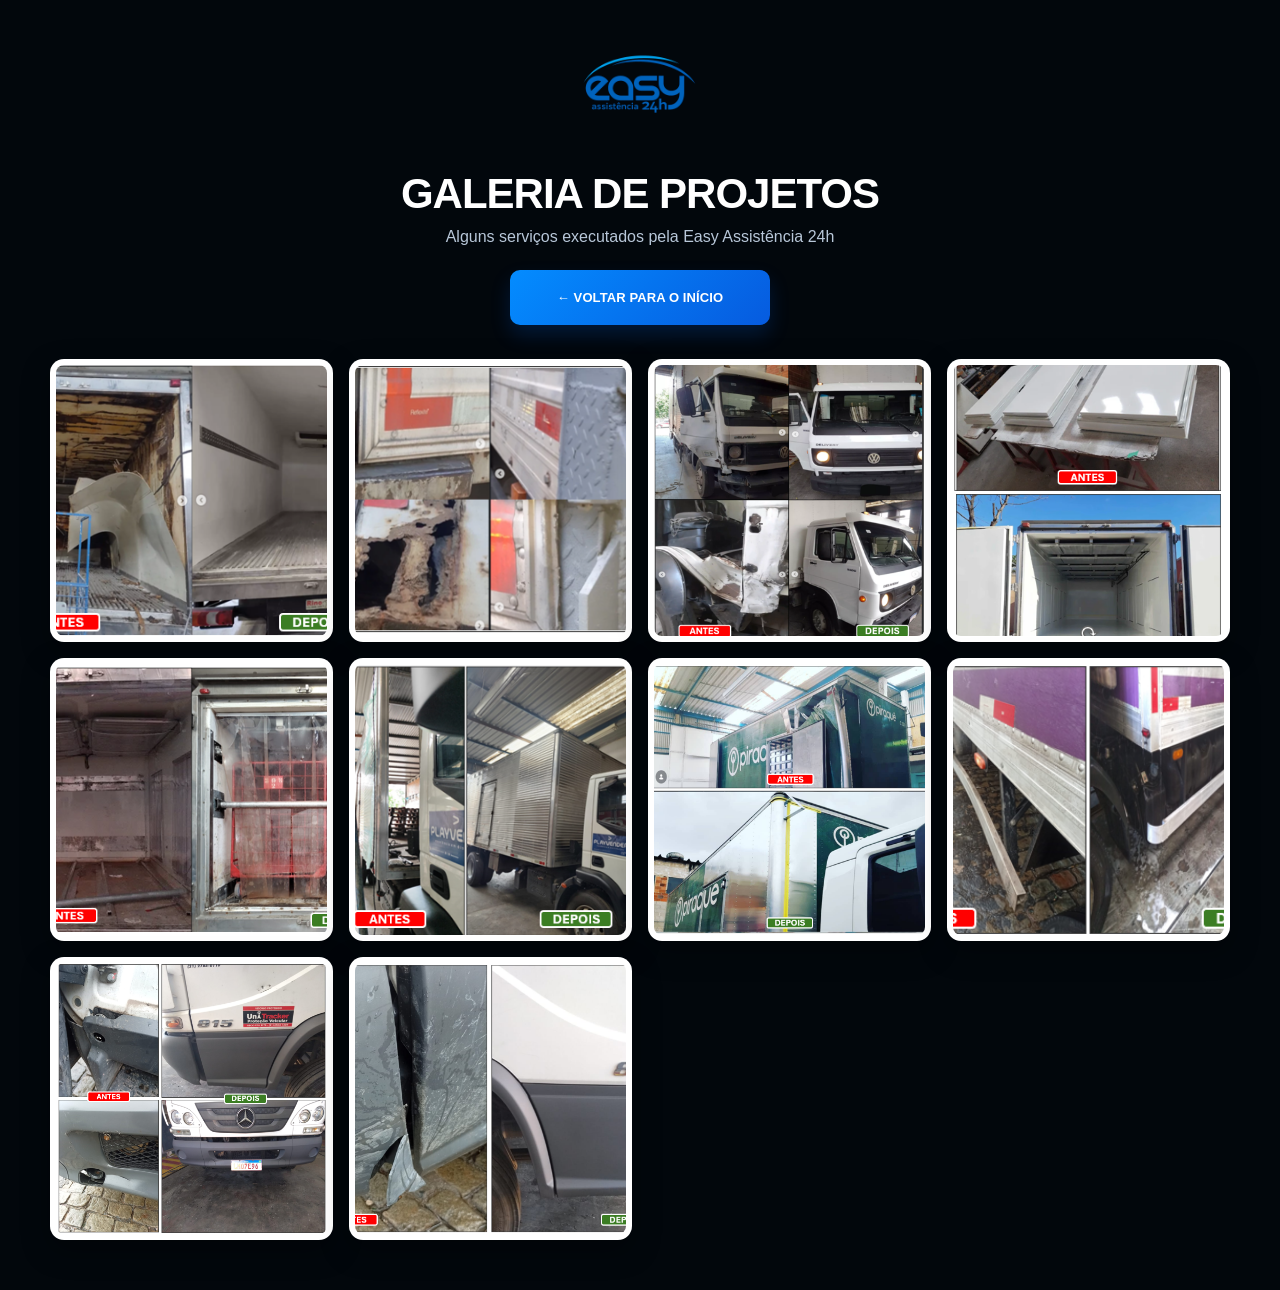
==== galeria.html @ e1342a16 "forca atualização 03" ====
<!DOCTYPE html>
<html lang="pt-BR">
<head>
<meta charset="UTF-8">
<meta name="viewport" content="width=device-width, initial-scale=1.0">
<title>Galeria de Projetos | Easy Assistência 24h</title>
<link rel="stylesheet" href="assets/css/style.css">
</head>

<body>

<main class="galeria-page">

  <header class="galeria-header">
    <img src="assets/img/logo-easy.png" alt="Easy Assistência 24h" class="galeria-logo">

    <h1>GALERIA DE PROJETOS</h1>
    <p>Alguns serviços executados pela Easy Assistência 24h</p>

    <a href="index.html" class="btn btn-blue galeria-voltar">
      ← Voltar para o início
    </a>
  </header>

  <section class="galeria-grid">
    <img src="assets/img/projetos/p1.jpg" alt="Projeto Easy" onclick="abrirProjeto(this.src)">
    <img src="assets/img/projetos/p2.jpg" alt="Projeto Easy" onclick="abrirProjeto(this.src)">
    <img src="assets/img/projetos/p3.jpg" alt="Projeto Easy" onclick="abrirProjeto(this.src)">
    <img src="assets/img/projetos/p4.jpg" alt="Projeto Easy" onclick="abrirProjeto(this.src)">
    <img src="assets/img/projetos/p5.jpg" alt="Projeto Easy" onclick="abrirProjeto(this.src)">
    <img src="assets/img/projetos/p6.jpg" alt="Projeto Easy" onclick="abrirProjeto(this.src)">
    <img src="assets/img/projetos/p7.jpg" alt="Projeto Easy" onclick="abrirProjeto(this.src)">
    <img src="assets/img/projetos/p8.jpg" alt="Projeto Easy" onclick="abrirProjeto(this.src)">

    <img src="assets/img/projetos/p9.jpg" alt="Projeto Easy" onclick="abrirProjeto(this.src)">
    <img src="assets/img/projetos/p10.jpg" alt="Projeto Easy" onclick="abrirProjeto(this.src)">
  </section>

</main>

<div class="modal-projeto" id="modalProjeto">
  <span class="fechar" onclick="fecharProjeto()">✕</span>
  <img id="imgProjeto" alt="Projeto ampliado">
</div>

<script>
function abrirProjeto(src){
  const modal = document.getElementById("modalProjeto");
  const imagem = document.getElementById("imgProjeto");

  imagem.src = src;
  modal.classList.add("ativo");
}

function fecharProjeto(){
  const modal = document.getElementById("modalProjeto");
  const imagem = document.getElementById("imgProjeto");

  modal.classList.remove("ativo");
  imagem.src = "";
}

document.getElementById("modalProjeto").addEventListener("click", function(e){
  if(e.target.id === "modalProjeto"){
    fecharProjeto();
  }
});

document.addEventListener("keydown", function(e){
  if(e.key === "Escape"){
    fecharProjeto();
  }
});
</script>

</body>
</html>
---- assets/css/style.css ----
:root{
  --black:#02070c;
  --navy:#061b2f;
  --navy2:#082944;
  --blue:#047dff;
  --cyan:#02a9ff;
  --text:#071d36;
  --muted:#42566b;
  --white:#fff;
  --soft:#f7f9fc;
  --radius:18px;
}

*{
  box-sizing:border-box;
}

html{
  scroll-behavior:smooth;
}

body{
  margin:0;
  background:var(--black);
  font-family:Arial,Helvetica,sans-serif;
  color:var(--text);
}

img{
  max-width:100%;
  display:block;
}

a{
  text-decoration:none;
}

.board{
  width:min(1440px,100%);
  margin:0 auto;
  padding:7px;
  display:grid;
  grid-template-columns:1fr 1fr 1.18fr;
  gap:7px;
  background:#02070c;
  align-items:start;
}

.col{
  display:flex;
  flex-direction:column;
  gap:7px;
  min-width:0;
}

.panel{
  border-radius:var(--radius);
  overflow:hidden;
}

.panel-white{
  background:#fff;
}

.panel-dark{
  background:linear-gradient(145deg,#061a2d,#082a47);
  color:#fff;
}

.title{
  margin:0 0 22px;
}

.title.center{
  text-align:center;
}

.title h2{
  margin:0;
  color:#071d36;
  font-weight:900;
  font-size:30px;
  line-height:1.05;
  letter-spacing:-.4px;
}

.title p{
  margin:8px 0 0;
  color:#273d55;
  font-size:14px;
  line-height:1.45;
}

.title.light h2,
.title.light p{
  color:#fff;
}

.btn{
  height:55px;
  border-radius:10px;
  display:flex;
  align-items:center;
  justify-content:center;
  gap:9px;
  text-transform:uppercase;
  font-weight:900;
  font-size:13px;
  letter-spacing:.1px;
}

.btn img{
  width:19px;
  height:19px;
}

.btn-blue{
  background:linear-gradient(135deg,#048cff,#065bdf);
  color:#fff;
  box-shadow:0 10px 20px rgba(0,105,255,.18);
}

.btn-outline{
  border:1px solid rgba(255,255,255,.72);
  color:#fff;
  background:rgba(255,255,255,.04);
}

.btn.full{
  width:100%;
  margin-top:18px;
}

/* HERO */

.hero{
  position:relative;
  min-height:875px;
  padding:28px;
  display:flex;
  align-items:flex-end;
  overflow:hidden;
}

.hero-video{
  position:absolute;
  top:0;
  left:0;
  width:100%;
  height:100%;
  object-fit:cover;
  z-index:0;
}

.hero-overlay{
  position:absolute;
  inset:0;
  background:
  linear-gradient(
    180deg,
    rgba(2,10,20,.50) 0%,
    rgba(2,10,20,.72) 40%,
    rgba(2,10,20,.99) 100%
  );
  z-index:1;
}

.hero-logo{
  position:absolute;
  top:28px;
  left:26px;
  width:170px;
  max-height:85px;
  object-fit:contain;
  z-index:3;
}

.hero-content{
  position:relative;
  z-index:2;
  width:100%;
  padding-bottom:18px;
}

.hero h1{
  margin:0 0 22px;
  color:#fff;
  font-size:39px;
  line-height:1.06;
  font-weight:900;
  letter-spacing:-1.1px;
  max-width:370px;
}

.hero h1 span{
  display:block;
  color:#058aff;
}

.hero p{
  color:#fff;
  margin:0 0 32px;
  font-size:17px;
  line-height:1.45;
  max-width:360px;
}

.mini-list{
  display:grid;
  grid-template-columns:repeat(3,1fr);
  gap:8px;
}

.hero-mini{
  border-top:1px solid rgba(255,255,255,.18);
  border-bottom:1px solid rgba(255,255,255,.18);
  padding:16px 0;
  margin-bottom:26px;
}

.hero-mini div{
  display:flex;
  align-items:center;
  gap:7px;
  color:#fff;
  text-transform:uppercase;
  font-size:10px;
  line-height:1.1;
}

.ico,
.line-ico,
.service-ico{
  display:inline-block;
  position:relative;
  flex:0 0 auto;
}

.ico{
  width:24px;
  height:24px;
  border:2px solid currentColor;
  border-radius:50%;
  opacity:.9;
}

.ico.person:before{
  content:"";
  position:absolute;
  width:7px;
  height:7px;
  border:2px solid currentColor;
  border-radius:50%;
  left:6px;
  top:4px;
}

.ico.person:after{
  content:"";
  position:absolute;
  width:12px;
  height:7px;
  border:2px solid currentColor;
  border-top:0;
  border-radius:0 0 10px 10px;
  left:4px;
  bottom:4px;
}

.ico.pin{
  border-radius:50% 50% 50% 0;
  transform:rotate(-45deg);
}

.ico.pin:before{
  content:"";
  position:absolute;
  width:8px;
  height:8px;
  border:2px solid currentColor;
  border-radius:50%;
  left:5px;
  top:5px;
}

.ico.shield{
  border-radius:6px 6px 12px 12px;
}

.ico.shield:before{
  content:"✓";
  position:absolute;
  font-weight:900;
  left:5px;
  top:0;
}

.hero .btn-blue{
  margin-bottom:18px;
}

/* SERVIÇOS */

.services{
  padding:38px 22px;
}

.service-list{
  display:grid;
  gap:16px;
}

.service-card{
  min-height:212px;
  border-radius:12px;
  padding:22px;
  position:relative;
  overflow:hidden;
  display:flex;
  align-items:flex-end;
  color:#fff;
  background-size:cover;
  background-position:center;
}

.service-card:before{
  content:"";
  position:absolute;
  inset:0;
  background:linear-gradient(90deg,rgba(3,13,25,.97),rgba(3,13,25,.56) 64%,rgba(3,13,25,.12));
}

.service-refrigeracao{
  background-image:url('../img/servicos/refrigeracao.jpg');
}

.service-estrutura{
  background-image:url('../img/servicos/estrutura.jpg');
}

.service-frota{
  background-image:url('../img/servicos/frota.jpg');
}

.service-suporte{
  background-image:url('../img/servicos/suporte.jpg');
}

.service-card > div{
  position:relative;
  z-index:2;
}

.service-card h3{
  font-size:22px;
  line-height:1.05;
  margin:0 0 8px;
  font-weight:900;
}

.service-card p{
  font-size:13px;
  line-height:1.45;
  margin:0 0 9px;
  max-width:285px;
}

.service-card a{
  color:#02a9ff;
  font-weight:900;
  font-size:12px;
}

/* PROJETOS */

.projects{
  padding:54px 24px 28px;
}

.project-grid{
  display:grid;
  grid-template-columns:1fr 1fr;
  gap:9px;
}

.project-grid img{
  width:100%;
  height:190px;
  object-fit:cover;
  border-radius:8px;
}

/* EASY CONTROL */

.control{
  padding:34px 24px 28px;
}

.control .title p:last-child{
  max-width:380px;
  margin-left:auto;
  margin-right:auto;
}

.dash-wrap{
  background:#fff;
  border-radius:9px;
  padding:4px;
  margin:18px 0 20px;
}

.dash-wrap img{
  width:100%;
  border-radius:7px;
}

.control-icons{
  display:grid;
  grid-template-columns:repeat(4,1fr);
  gap:8px;
  text-align:center;
  color:#fff;
}

.control-icons div{
  font-size:11px;
  line-height:1.2;
}

.line-ico{
  width:32px;
  height:32px;
  border:1px solid rgba(0,160,255,.55);
  border-radius:8px;
  margin:0 auto 7px;
}

.line-ico:after{
  position:absolute;
  inset:0;
  display:grid;
  place-items:center;
  color:#0ea5ff;
  font-weight:900;
}

.dash:after{
  content:"▧";
}

.list:after{
  content:"☷";
}

.fleet:after{
  content:"▰";
}

.chart:after{
  content:"↗";
}

/* DIFERENCIAIS */

.differentials{
  padding:34px 22px;
}

.diff-grid{
  display:grid;
  grid-template-columns:1fr 1fr;
  gap:9px;
}

.diff-grid div{
  border:1px solid #ebf0f6;
  border-radius:9px;
  min-height:105px;
  padding:18px 12px;
  text-align:center;
  background:#fff;
}

.diff-grid strong{
  font-size:12px;
  text-transform:uppercase;
  color:#071d36;
}

.diff-grid p{
  margin:8px 0 0;
  color:#42566b;
  font-size:11px;
  line-height:1.35;
}

/* CLIENTES */

.clients{
  padding:48px 25px 34px;
}

.clients .title h2{
  font-size:31px;
}

.client-grid{
  display:grid;
  grid-template-columns:1fr 1fr;
  gap:10px;
}

.client-grid div{
  height:118px;
  border:1px solid #edf1f5;
  border-radius:9px;
  background:#fff;
  display:flex;
  align-items:center;
  justify-content:center;
  box-shadow:0 2px 12px rgba(5,22,40,.035);
}

.client-grid img{
  width:82%;
  height:78%;
  object-fit:contain;
}




/* MISSÃO E VISÃO */

.mv-card{
  border-radius:var(--radius);
  overflow:hidden;
  height:210px;
  min-height:210px;
  background:#fff;
  display:grid;
  grid-template-columns:42% 58%;
  position:relative;
}


.mission-vision{
  position:relative;
  z-index:2;
  color:#fff;
  height:210px;
  min-height:210px;
  padding: 30px;
  background:linear-gradient(145deg,#06192b,#092f4d);
  display:flex;
  flex-direction:column;
  justify-content:center;
  border-radius: 7px;
  overflow:hidden;
}

.mission-vision h2{
  margin:0 0 18px;
  font-size:26px;
  line-height:1;
  font-weight:900;
  letter-spacing:-.4px;
  color:#fff;
  text-align:center;
}



.mission-vision p{
  font-size:12px;
  line-height:1.45;
  margin:0;
  color:#fff;
  font-weight:600;
  text-align:center;
}

.mv-art{
  position:relative;
  background:radial-gradient(circle at 70% 35%,#fff 0%,#fff 45%,#f2f5f8 100%);
  display:flex;
  align-items:center;
  justify-content:center;
  overflow:hidden;
}

.mv-art:before{
  content:"";
  position:absolute;
  inset:0;
  background:linear-gradient(90deg,rgba(255,255,255,0),rgba(255,255,255,.55));
}

.target-art img{
  width:90%;
  max-width:none;
  object-fit:contain;
  transform:translateX(-8%) scale(.92);
}

.eagle-art img{
  width:78%;
  max-width:none;
  object-fit:contain;
  align-self:end;
  transform:translateX(-6%) translateY(10px);
}

/* PILARES */

.pillars{
  position:relative;
  padding:28px 22px 26px;
  min-height:292px;
}

.pillar-bg{
  position:absolute;
  left:-22px;
  bottom:-35px;
  width:120px;
  height:300px;
  object-fit:contain;
  opacity:.94;
}

.pillars-title{
  margin-bottom:16px;
}

.pillars-title h2{
  font-size:30px;
}

.pillar-grid{
  position:relative;
  z-index:2;
  display:grid;
  grid-template-columns:repeat(3,1fr);
  gap:22px 12px;
  text-align:center;
}

.pillar-grid b{
  display:block;
  font-size:11px;
  line-height:1.25;
  color:#071d36;
}

.pillar-grid p{
  font-size:10px;
  line-height:1.35;
  color:#273d55;
  margin:7px 0 0;
}

/* CONTATO */

.contact{
  padding:27px 30px 28px;
}

.contact .title{
  margin-bottom:20px;
}

.contact-list{
  display:grid;
  gap:14px;
}

.contact-list a{
  display:flex;
  align-items:center;
  justify-content:center;
  gap:13px;
  color:#071d36;
}

.contact-list img{
  width:32px;
  height:32px;
}

.contact-list strong{
  font-size:15px;
  line-height:1.2;

}

/* RESPONSIVO */

@media(max-width:760px){
  .board{
    grid-template-columns:1fr;
    max-width:430px;
    padding:5px;
  }

  .panel{
    border-radius:8px;
  }

  .hero{
    min-height:720px;
  }

  .hero-logo{
    width:150px;
  }

  .project-grid img{
    height:156px;
  }

  .pillar-bg{
    width:90px;
  }
}

@media(max-width:460px){
  .board{
    padding:4px;
  }

  .hero{
    min-height:690px;
    padding:24px;
  }

  .hero-logo{
    width:140px;
    top:24px;
    left:22px;
  }

  .hero h1{
    font-size:31px;
  }

  .hero p{
    font-size:14px;
  }

  .hero-mini div{
    font-size:8px;
  }

  .btn{
    height:48px;
    font-size:11px;
  }

  .title h2{
    font-size:26px;
  }

  .service-card{
    min-height:175px;
  }

  .project-grid img{
    height:132px;
  }

  .clients{
    padding:38px 16px 28px;
  }

  .client-grid div{
    height:94px;
  }

nt-size:9px;
  }

  .contact-list strong{
    font-size:13px;
  }
}



.project-grid img{
  cursor:pointer;
  transition:.35s;
}

.project-grid img:hover{
  transform:scale(1.03);
}


.modal-projeto{
  position:fixed;
  inset:0;

  background:rgba(0,0,0,.92);

  display:none;

  align-items:center;
  justify-content:center;

  z-index:99999;

  padding:30px;
}


.modal-projeto.ativo{
  display:flex;
}


.modal-projeto img{

  max-width:92vw;

  max-height:88vh;

  border-radius:14px;

  object-fit:contain;

  box-shadow:
  0 20px 80px rgba(0,0,0,.5);

}


.fechar{

  position:absolute;

  top:25px;

  right:30px;

  color:white;

  font-size:42px;

  cursor:pointer;

  font-weight:900;

}




/* GALERIA DE PROJETOS */

.galeria-page{
  min-height:100vh;
  background:#02070c;
  padding:35px 18px 50px;
}

.galeria-header{
  max-width:1180px;
  margin:0 auto 34px;
  text-align:center;
  color:#fff;
}

.galeria-logo{
  width:170px;
  margin:0 auto 22px;
}

.galeria-header h1{
  margin:0;
  font-size:42px;
  font-weight:900;
  letter-spacing:-1px;
  color:#fff;
}

.galeria-header p{
  margin:10px 0 24px;
  color:#b8c7d9;
  font-size:16px;
}

.galeria-voltar{
  max-width:260px;
  margin:0 auto;
}

.galeria-grid{
  max-width:1180px;
  margin:0 auto;
  display:grid;
  grid-template-columns:repeat(4, 1fr);
  gap:16px;
}

.galeria-grid img{
  width:100%;
  aspect-ratio:1 / 1;
  object-fit:cover;
  border-radius:14px;
  background:#fff;
  padding:6px;
  cursor:pointer;
  box-shadow:0 10px 28px rgba(0,0,0,.35);
  transition:.3s;
}

.galeria-grid img:hover{
  transform:translateY(-5px) scale(1.02);
  box-shadow:0 18px 40px rgba(0,140,255,.28);
}

/* MODAL DA GALERIA */

.modal-projeto{
  position:fixed;
  inset:0;
  background:rgba(0,0,0,.92);
  display:none;
  align-items:center;
  justify-content:center;
  z-index:99999;
  padding:28px;
}

.modal-projeto.ativo{
  display:flex;
}

.modal-projeto img{
  max-width:92vw;
  max-height:88vh;
  object-fit:contain;
  border-radius:16px;
  background:#fff;
  padding:6px;
  box-shadow:0 20px 80px rgba(0,0,0,.65);
}

.fechar{
  position:absolute;
  top:22px;
  right:30px;
  color:#fff;
  font-size:42px;
  font-weight:900;
  cursor:pointer;
  z-index:100000;
}

/* RESPONSIVO GALERIA */

@media(max-width:980px){
  .galeria-grid{
    grid-template-columns:repeat(3, 1fr);
  }

  .galeria-header h1{
    font-size:34px;
  }
}

@media(max-width:650px){
  .galeria-grid{
    grid-template-columns:repeat(2, 1fr);
    gap:11px;
  }

  .galeria-page{
    padding:25px 10px 38px;
  }

  .galeria-header h1{
    font-size:28px;
  }

  .galeria-header p{
    font-size:14px;
  }

  .galeria-logo{
    width:135px;
  }

  .galeria-grid img{
    border-radius:10px;
    padding:4px;
  }

  .fechar{
    font-size:34px;
    top:16px;
    right:20px;
  }
}
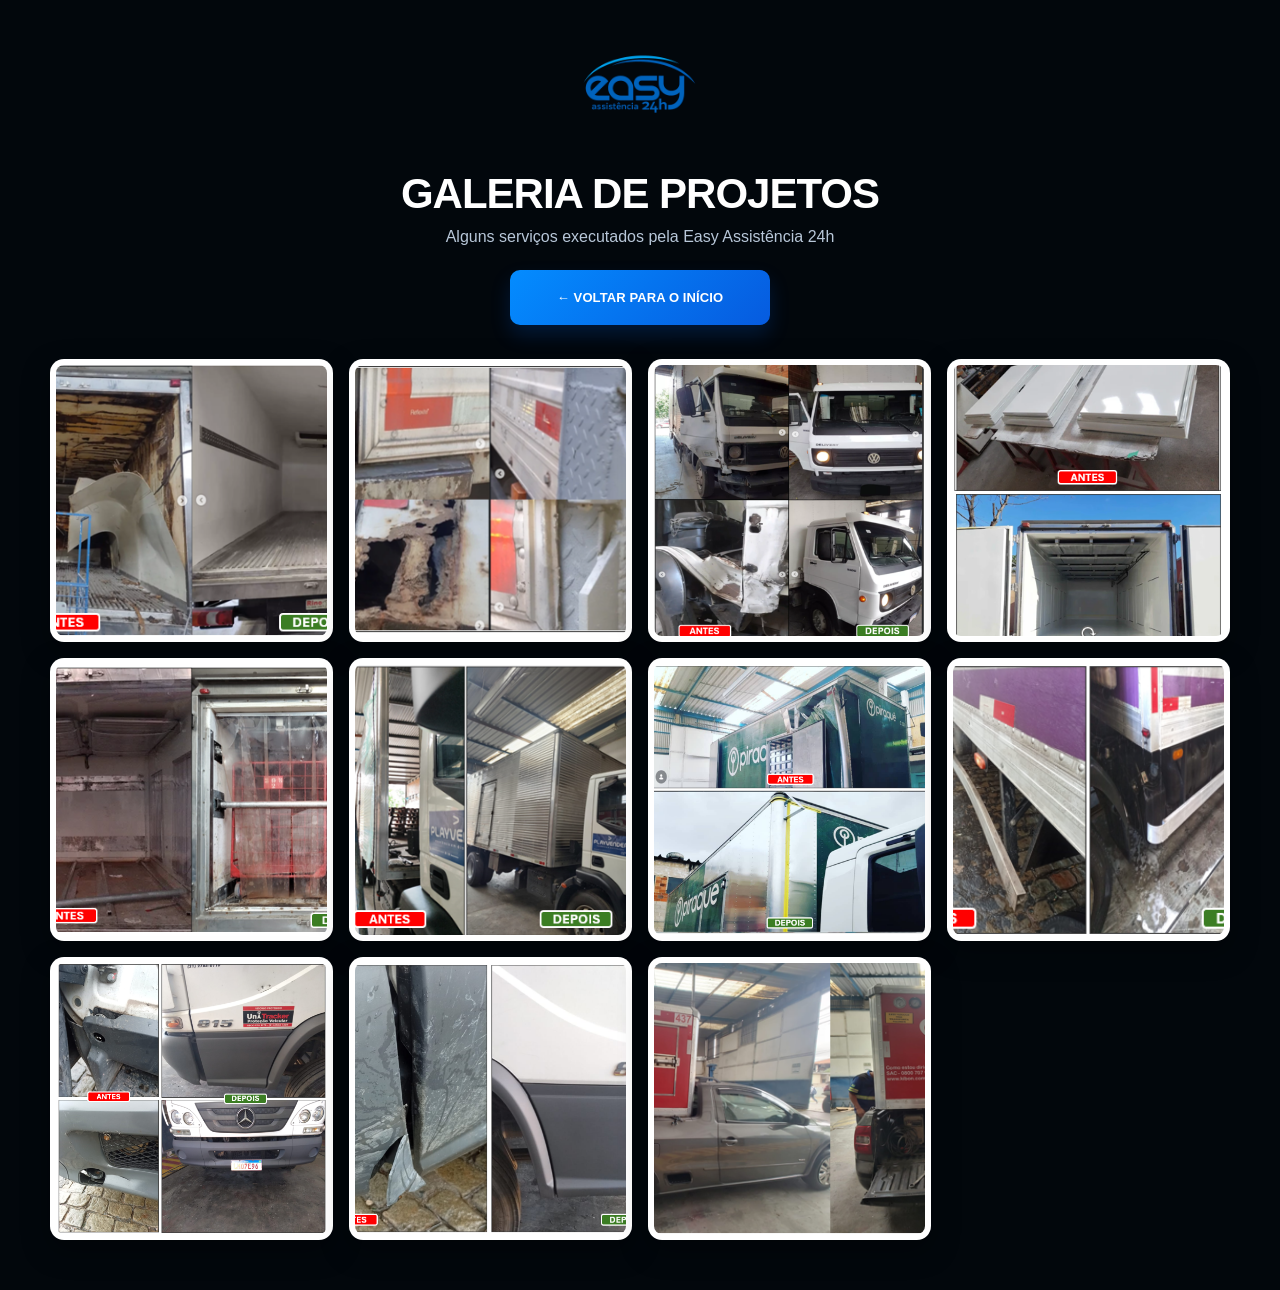
==== commit 0b2ab7f4: "atualizacao portfolio easy" ====
--- a/galeria.html
+++ b/galeria.html
@@ -34,6 +34,7 @@
 
     <img src="assets/img/projetos/p9.jpg" alt="Projeto Easy" onclick="abrirProjeto(this.src)">
     <img src="assets/img/projetos/p10.jpg" alt="Projeto Easy" onclick="abrirProjeto(this.src)">
+    <img src="assets/img/projetos/p11.jpg" alt="Projeto Easy" onclick="abrirProjeto(this.src)">
   </section>
 
 </main>
--- a/assets/css/style.css
+++ b/assets/css/style.css
@@ -777,7 +777,8 @@
     height:94px;
   }
 
-nt-size:9px;
+  .pillar-grid p{
+    font-size:9px;
   }
 
   .contact-list strong{
@@ -1002,4 +1003,953 @@
     top:16px;
     right:20px;
   }
-}+}
+
+/* FOOTER */
+
+.footer-easy{
+    margin-top:60px;
+    background:#fff;
+    border-top:4px solid #047dff;
+    padding:30px 15px;
+    text-align:center;
+}
+
+.footer-easy img{
+    width:170px;
+    margin:0 auto 18px;
+    display:block;
+}
+
+.footer-easy p{
+    margin:0 0 18px;
+    color:#071d36;
+    font-size:14px;
+    font-weight:600;
+}
+
+.footer-links{
+    display:flex;
+    justify-content:center;
+    align-items:center;
+    gap:25px;
+    flex-wrap:wrap;
+}
+
+.footer-links a{
+    color:#047dff;
+    font-weight:700;
+    font-size:14px;
+    transition:.3s;
+}
+
+.footer-links a:hover{
+    color:#071d36;
+}
+
+@media(max-width:768px){
+
+    .footer-easy{
+        padding:25px 10px;
+    }
+
+    .footer-easy img{
+        width:140px;
+    }
+
+    .footer-links{
+        gap:15px;
+    }
+
+}
+
+
+.footer {
+    width: 100%;
+    background: #ffffff;
+    border-top: 2px solid #0d7cf2;
+    padding: 26px 30px;
+}
+
+.footer-content {
+    max-width: 600px;
+    margin: 0 auto;
+    display: flex;
+    align-items: center;
+    justify-content: space-between;
+    gap: 24px;
+}
+
+.footer-content p {
+    margin: 0;
+    color: #4b5563;
+    font-size: 13px;
+    font-weight: 400;
+}
+
+.footer-whatsapp {
+    display: inline-flex;
+    align-items: center;
+    gap: 7px;
+
+    color: #374151;
+    background: transparent;
+    padding: 6px 0;
+
+    font-size: 13px;
+    font-weight: 400;
+    text-decoration: none;
+
+    transition: color .2s ease;
+}
+
+.footer-whatsapp svg {
+    width: 19px;
+    height: 19px;
+    fill: #25d366;
+}
+
+.footer-whatsapp:hover {
+    color: #25d366;
+}
+
+@media (max-width: 600px) {
+    .footer {
+        padding: 22px 16px;
+    }
+
+    .footer-content {
+        flex-direction: column;
+        justify-content: center;
+        text-align: center;
+        gap: 12px;
+    }
+
+    .footer-whatsapp {
+        justify-content: center;
+    }
+}
+
+
+
+
+
+
+.service-card{
+  position:relative;
+}
+
+.service-icon{
+  position:absolute;
+  top:15px;
+  right:15px;
+  z-index:3;
+  width:42px;
+  height:42px;
+  border:2px solid rgba(255,255,255,.9);
+  border-radius:12px;
+  display:flex;
+  align-items:center;
+  justify-content:center;
+  color:#fff;
+  font-size:24px;
+  font-weight:900;
+  background:rgba(255,255,255,.08);
+  backdrop-filter:blur(4px);
+  box-shadow:0 8px 20px rgba(0,0,0,.25);
+}
+
+/* =========================================================
+   LAYOUT RESPONSIVO WEB + TABLET + MOBILE
+   ========================================================= */
+
+/* Desktop: aproveita melhor monitores e notebooks grandes */
+@media (min-width: 1200px){
+  body{
+    background:#02070c;
+  }
+
+  .board{
+    width:min(1760px, calc(100% - 28px));
+    padding:14px;
+    gap:14px;
+    grid-template-columns:minmax(0,1fr) minmax(0,1.08fr) minmax(0,1fr);
+  }
+
+  .col{
+    gap:14px;
+  }
+
+  .panel{
+    border-radius:20px;
+  }
+
+  .hero{
+    min-height:820px;
+    padding:34px;
+  }
+
+  .hero-logo{
+    width:190px;
+    top:32px;
+    left:32px;
+  }
+
+  .hero h1{
+    max-width:430px;
+    font-size:46px;
+  }
+
+  .hero p{
+    max-width:430px;
+    font-size:18px;
+  }
+
+  .services,
+  .differentials,
+  .projects,
+  .control,
+  .pillars,
+  .contact{
+    padding-left:30px;
+    padding-right:30px;
+  }
+
+  .service-list{
+    grid-template-columns:repeat(2,minmax(0,1fr));
+  }
+
+  .service-card{
+    min-height:250px;
+  }
+
+  .project-grid{
+    grid-template-columns:repeat(2,minmax(0,1fr));
+    gap:12px;
+  }
+
+  .project-grid img{
+    height:230px;
+  }
+
+  .diff-grid{
+    grid-template-columns:repeat(2,minmax(0,1fr));
+    gap:12px;
+  }
+
+  .diff-grid div{
+    min-height:125px;
+  }
+
+  .pillar-grid{
+    gap:28px 16px;
+  }
+
+  .footer-easy{
+    margin-top:14px;
+  }
+}
+
+/* Notebook e tablet horizontal: duas colunas, sem conteúdo esmagado */
+@media (min-width: 761px) and (max-width: 1199px){
+  .board{
+    width:min(1120px, calc(100% - 20px));
+    grid-template-columns:repeat(2,minmax(0,1fr));
+    gap:10px;
+    padding:10px;
+  }
+
+  .col{
+    gap:10px;
+  }
+
+  .col-right{
+    grid-column:1 / -1;
+    display:grid;
+    grid-template-columns:repeat(2,minmax(0,1fr));
+    align-items:start;
+    gap:10px;
+  }
+
+  .col-right .pillars,
+  .col-right .contact{
+    grid-column:1 / -1;
+  }
+
+  .hero{
+    min-height:720px;
+  }
+
+  .hero h1{
+    font-size:36px;
+  }
+
+  .service-card{
+    min-height:190px;
+  }
+
+  .project-grid img{
+    height:175px;
+  }
+}
+
+/* Celular: mantém a experiência mobile existente */
+@media (max-width: 760px){
+  body{
+    background:#02070c;
+  }
+
+  .board{
+    width:100%;
+    max-width:430px;
+    margin:0 auto;
+  }
+
+  .col-right{
+    display:flex;
+  }
+
+  .service-list{
+    grid-template-columns:1fr;
+  }
+
+  .footer-easy{
+    margin-top:5px;
+  }
+}
+
+/* Telas muito grandes */
+@media (min-width: 1700px){
+  .title h2{
+    font-size:34px;
+  }
+
+  .hero{
+    min-height:860px;
+  }
+
+  .hero h1{
+    font-size:50px;
+  }
+
+  .project-grid img{
+    height:250px;
+  }
+}
+
+
+/* =========================================================
+   DESKTOP REAL - SITE HORIZONTAL / MOBILE PRESERVADO
+   ========================================================= */
+@media (min-width: 1000px){
+  body{
+    background:#02070c;
+  }
+
+  .board{
+    width:min(1520px, calc(100% - 40px));
+    margin:0 auto;
+    padding:20px 0;
+    display:grid;
+    grid-template-columns:repeat(12,minmax(0,1fr));
+    gap:18px;
+    background:transparent;
+  }
+
+  /* faz os artigos participarem diretamente do grid principal */
+  .board > .col{
+    display:contents;
+  }
+
+  .panel,
+  .mission-vision{
+    border-radius:18px;
+  }
+
+  /* ORDEM E LARGURA DAS SEÇÕES NO DESKTOP */
+  .hero{
+    order:1;
+    grid-column:1 / -1;
+    min-height:650px;
+    padding:58px 64px;
+    align-items:center;
+  }
+
+  .services{
+    order:2;
+    grid-column:1 / -1;
+  }
+
+  .differentials{
+    order:3;
+    grid-column:1 / -1;
+  }
+
+  .projects{
+    order:4;
+    grid-column:1 / -1;
+  }
+
+  .mission-vision:nth-of-type(1){
+    order:5;
+    grid-column:1 / 7;
+  }
+
+  .mission-vision:nth-of-type(2){
+    order:6;
+    grid-column:7 / -1;
+  }
+
+  .pillars{
+    order:7;
+    grid-column:1 / -1;
+  }
+
+  .control{
+    order:8;
+    grid-column:1 / -1;
+  }
+
+  .contact{
+    order:9;
+    grid-column:1 / -1;
+  }
+
+  /* HERO WEB */
+  .hero-video{
+    object-position:center 48%;
+  }
+
+  .hero-overlay{
+    background:linear-gradient(90deg,rgba(2,10,20,.96) 0%,rgba(2,10,20,.82) 38%,rgba(2,10,20,.35) 72%,rgba(2,10,20,.18) 100%);
+  }
+
+  .hero-logo{
+    width:190px;
+    top:42px;
+    left:62px;
+  }
+
+  .hero-content{
+    max-width:650px;
+    padding:80px 0 0;
+  }
+
+  .hero h1{
+    max-width:650px;
+    font-size:58px;
+    line-height:.98;
+    margin-bottom:24px;
+  }
+
+  .hero h1 span{
+    display:inline;
+  }
+
+  .hero p{
+    max-width:590px;
+    font-size:19px;
+  }
+
+  .hero-mini{
+    max-width:620px;
+  }
+
+  .hero .btn-blue{
+    width:320px;
+    margin-bottom:0;
+  }
+
+  /* TÍTULOS DESKTOP */
+  .title h2,
+  .pillars-title h2{
+    font-size:36px;
+  }
+
+  .title p{
+    font-size:15px;
+  }
+
+  /* SERVIÇOS EM 4 COLUNAS */
+  .services{
+    padding:58px 44px 46px;
+  }
+
+  .service-list{
+    grid-template-columns:repeat(4,minmax(0,1fr));
+    gap:16px;
+  }
+
+  .service-card{
+    min-height:300px;
+    padding:26px;
+  }
+
+  .service-card h3{
+    font-size:21px;
+  }
+
+  .service-card p{
+    font-size:14px;
+  }
+
+  /* DIFERENCIAIS - 6 CARDS NUMA LINHA/GRID LARGO */
+  .differentials{
+    padding:54px 44px;
+  }
+
+  .diff-grid{
+    grid-template-columns:repeat(3,minmax(0,1fr));
+    gap:16px;
+  }
+
+  .diff-grid div{
+    min-height:150px;
+    padding:28px 20px;
+    display:flex;
+    flex-direction:column;
+    align-items:center;
+    justify-content:center;
+  }
+
+  .diff-grid strong{
+    font-size:14px;
+  }
+
+  .diff-grid p{
+    font-size:13px;
+    max-width:300px;
+  }
+
+  /* PROJETOS - GALERIA HORIZONTAL */
+  .projects{
+    padding:56px 44px 44px;
+  }
+
+  .project-grid{
+    grid-template-columns:repeat(4,minmax(0,1fr));
+    gap:12px;
+  }
+
+  .project-grid img{
+    height:240px;
+  }
+
+  .projects .btn.full{
+    width:300px;
+    margin:26px auto 0;
+  }
+
+  /* MISSÃO / VISÃO */
+  .mission-vision{
+    min-height:270px;
+    height:auto;
+    padding:48px 54px;
+  }
+
+  .mission-vision h2{
+    font-size:32px;
+  }
+
+  .mission-vision p{
+    max-width:570px;
+    margin:0 auto;
+    font-size:14px;
+    line-height:1.6;
+  }
+
+  /* PILARES */
+  .pillars{
+    padding:54px 50px 58px;
+  }
+
+  .pillar-grid{
+    grid-template-columns:repeat(6,minmax(0,1fr));
+    gap:20px;
+  }
+
+  .pillar-grid b{
+    font-size:13px;
+  }
+
+  .pillar-grid p{
+    font-size:12px;
+  }
+
+  /* EASY CONTROL EM FORMATO WEB */
+  .control{
+    padding:54px 50px 48px;
+    display:grid;
+    grid-template-columns:minmax(0,1.3fr) minmax(320px,.7fr);
+    column-gap:50px;
+    align-items:center;
+  }
+
+  .control .title{
+    grid-column:2;
+    grid-row:1;
+    margin:0 0 22px;
+    text-align:left;
+  }
+
+  .control .title p:last-child{
+    max-width:none;
+    margin-left:0;
+    margin-right:0;
+  }
+
+  .dash-wrap{
+    grid-column:1;
+    grid-row:1 / span 2;
+    margin:0;
+  }
+
+  .control-icons{
+    grid-column:2;
+    grid-row:2;
+    grid-template-columns:repeat(2,1fr);
+    gap:12px;
+  }
+
+  .control-icons div{
+    min-height:82px;
+    display:flex;
+    align-items:center;
+    justify-content:center;
+    border:1px solid rgba(255,255,255,.12);
+    border-radius:10px;
+    font-size:13px;
+  }
+
+  /* CONTATO HORIZONTAL */
+  .contact{
+    padding:46px 48px 50px;
+  }
+
+  .contact-list{
+    max-width:980px;
+    margin:0 auto;
+    grid-template-columns:repeat(3,minmax(0,1fr));
+    gap:20px;
+  }
+
+  .contact-list a{
+    min-height:78px;
+    border:1px solid #edf1f5;
+    border-radius:12px;
+    background:#fff;
+  }
+
+  .footer-easy{
+    width:min(1520px, calc(100% - 40px));
+    margin:0 auto;
+  }
+}
+
+/* Notebook: mantém formato web, só reduz densidade */
+@media (min-width: 761px) and (max-width: 999px){
+  .board{
+    width:calc(100% - 24px);
+    margin:0 auto;
+    grid-template-columns:1fr;
+    gap:12px;
+    padding:12px 0;
+  }
+
+  .col{
+    display:contents;
+  }
+
+  .hero{
+    min-height:600px;
+  }
+
+  .service-list,
+  .project-grid,
+  .diff-grid{
+    grid-template-columns:repeat(2,minmax(0,1fr));
+  }
+
+  .col-right{
+    display:contents;
+  }
+}
+
+/* =========================================================
+   NOSSOS CLIENTES - DESKTOP + MOBILE
+   ========================================================= */
+.clients-section{
+  padding:58px 44px 44px;
+  color:#fff;
+  background:
+    radial-gradient(circle at 50% 115%, rgba(0,126,255,.22), transparent 38%),
+    linear-gradient(145deg,#020b16 0%,#031426 55%,#061f38 100%);
+  border:1px solid rgba(255,255,255,.05);
+}
+
+.clients-heading{
+  max-width:900px;
+  margin:0 auto 34px;
+  text-align:center;
+}
+
+.clients-heading > span{
+  display:block;
+  margin-bottom:16px;
+  color:#168cff;
+  font-size:15px;
+  font-weight:900;
+  letter-spacing:5px;
+}
+
+.clients-heading h2{
+  margin:0;
+  color:#fff;
+  font-size:38px;
+  line-height:1.05;
+  font-weight:900;
+  letter-spacing:-.6px;
+}
+
+.clients-line{
+  width:78px;
+  height:3px;
+  margin:18px auto 20px;
+  border-radius:999px;
+  background:#168cff;
+}
+
+.clients-heading p{
+  margin:0;
+  color:#d4deea;
+  font-size:15px;
+  line-height:1.65;
+}
+
+.clients-section .client-grid{
+  display:grid;
+  grid-template-columns:repeat(6,minmax(0,1fr));
+  gap:12px;
+}
+
+.clients-section .client-card{
+  min-width:0;
+  aspect-ratio:1.26 / 1;
+  padding:14px;
+  border:1px solid rgba(225,233,243,.95);
+  border-radius:12px;
+  background:#fff;
+  display:flex;
+  align-items:center;
+  justify-content:center;
+  overflow:hidden;
+  box-shadow:0 10px 28px rgba(0,0,0,.18);
+  transition:transform .25s ease, box-shadow .25s ease;
+}
+
+.clients-section .client-card:hover{
+  transform:translateY(-4px);
+  box-shadow:0 16px 35px rgba(0,0,0,.28);
+}
+
+.clients-section .client-card img{
+  width:100%;
+  height:100%;
+  max-width:100%;
+  max-height:100%;
+  object-fit:contain;
+  object-position:center;
+}
+
+.clients-footer-text{
+  margin:30px 0 0;
+  text-align:center;
+  color:#fff;
+  font-size:15px;
+  font-weight:700;
+}
+
+.clients-footer-text strong{
+  color:#168cff;
+}
+
+@media (min-width:1000px){
+  .clients-section{
+    order:4;
+    grid-column:1 / -1;
+  }
+
+  .projects{
+    order:5;
+  }
+
+  .mission-vision:nth-of-type(1){
+    order:6;
+  }
+
+  .mission-vision:nth-of-type(2){
+    order:7;
+  }
+
+  .pillars{
+    order:8;
+  }
+
+  .control{
+    order:9;
+  }
+
+  .contact{
+    order:10;
+  }
+}
+
+@media (min-width:761px) and (max-width:999px){
+  .clients-section{
+    padding:46px 28px 36px;
+  }
+
+  .clients-section .client-grid{
+    grid-template-columns:repeat(3,minmax(0,1fr));
+    gap:12px;
+  }
+
+  .clients-heading h2{
+    font-size:34px;
+  }
+}
+
+@media (max-width:760px){
+  .clients-section{
+    padding:38px 16px 30px;
+    border-radius:8px;
+  }
+
+  .clients-heading{
+    margin-bottom:25px;
+  }
+
+  .clients-heading > span{
+    margin-bottom:12px;
+    font-size:11px;
+    letter-spacing:3px;
+  }
+
+  .clients-heading h2{
+    font-size:27px;
+  }
+
+  .clients-line{
+    width:58px;
+    margin:14px auto 15px;
+  }
+
+  .clients-heading p{
+    font-size:12px;
+    line-height:1.55;
+  }
+
+  .clients-heading p br{
+    display:none;
+  }
+
+  .clients-section .client-grid{
+    grid-template-columns:repeat(2,minmax(0,1fr));
+    gap:8px;
+  }
+
+  .clients-section .client-card{
+    padding:9px;
+    border-radius:9px;
+    aspect-ratio:1.18 / 1;
+  }
+
+  .clients-section .client-card:hover{
+    transform:none;
+  }
+
+  .clients-footer-text{
+    margin-top:22px;
+    font-size:12px;
+    line-height:1.45;
+  }
+}
+
+@media (max-width:380px){
+  .clients-section{
+    padding-left:12px;
+    padding-right:12px;
+  }
+
+  .clients-heading h2{
+    font-size:24px;
+  }
+
+  .clients-section .client-card{
+    padding:7px;
+  }
+}
+
+/* Ajuste final dos clientes */
+.clients-section .client-card--translonner img{
+  width:82%;
+  height:82%;
+  object-fit:contain;
+}
+@media (min-width:1000px){
+  .clients-section .client-grid{
+    grid-template-columns:repeat(6,minmax(0,1fr));
+  }
+}
+@media (max-width:760px){
+  .clients-section .client-card--translonner img{
+    width:78%;
+    height:78%;
+  }
+}
+
+/* =========================================================
+   AJUSTE FINAL - GRID DE CLIENTES CENTRALIZADO
+   Mantém todas as linhas com o mesmo espaçamento e centraliza
+   automaticamente a última linha quando ela não estiver completa.
+   ========================================================= */
+.clients-section .client-grid{
+  display:flex;
+  flex-wrap:wrap;
+  justify-content:center;
+  align-items:stretch;
+  gap:12px;
+  width:100%;
+  max-width:1040px;
+  margin:0 auto;
+}
+
+.clients-section .client-card{
+  flex:0 0 calc((100% - 60px) / 6);
+  width:calc((100% - 60px) / 6);
+  min-width:0;
+}
+
+@media (min-width:761px) and (max-width:999px){
+  .clients-section .client-grid{
+    max-width:760px;
+    gap:12px;
+  }
+
+  .clients-section .client-card{
+    flex-basis:calc((100% - 24px) / 3);
+    width:calc((100% - 24px) / 3);
+  }
+}
+
+@media (max-width:760px){
+  .clients-section .client-grid{
+    max-width:520px;
+    gap:8px;
+  }
+
+  .clients-section .client-card{
+    flex-basis:calc((100% - 8px) / 2);
+    width:calc((100% - 8px) / 2);
+  }
+}
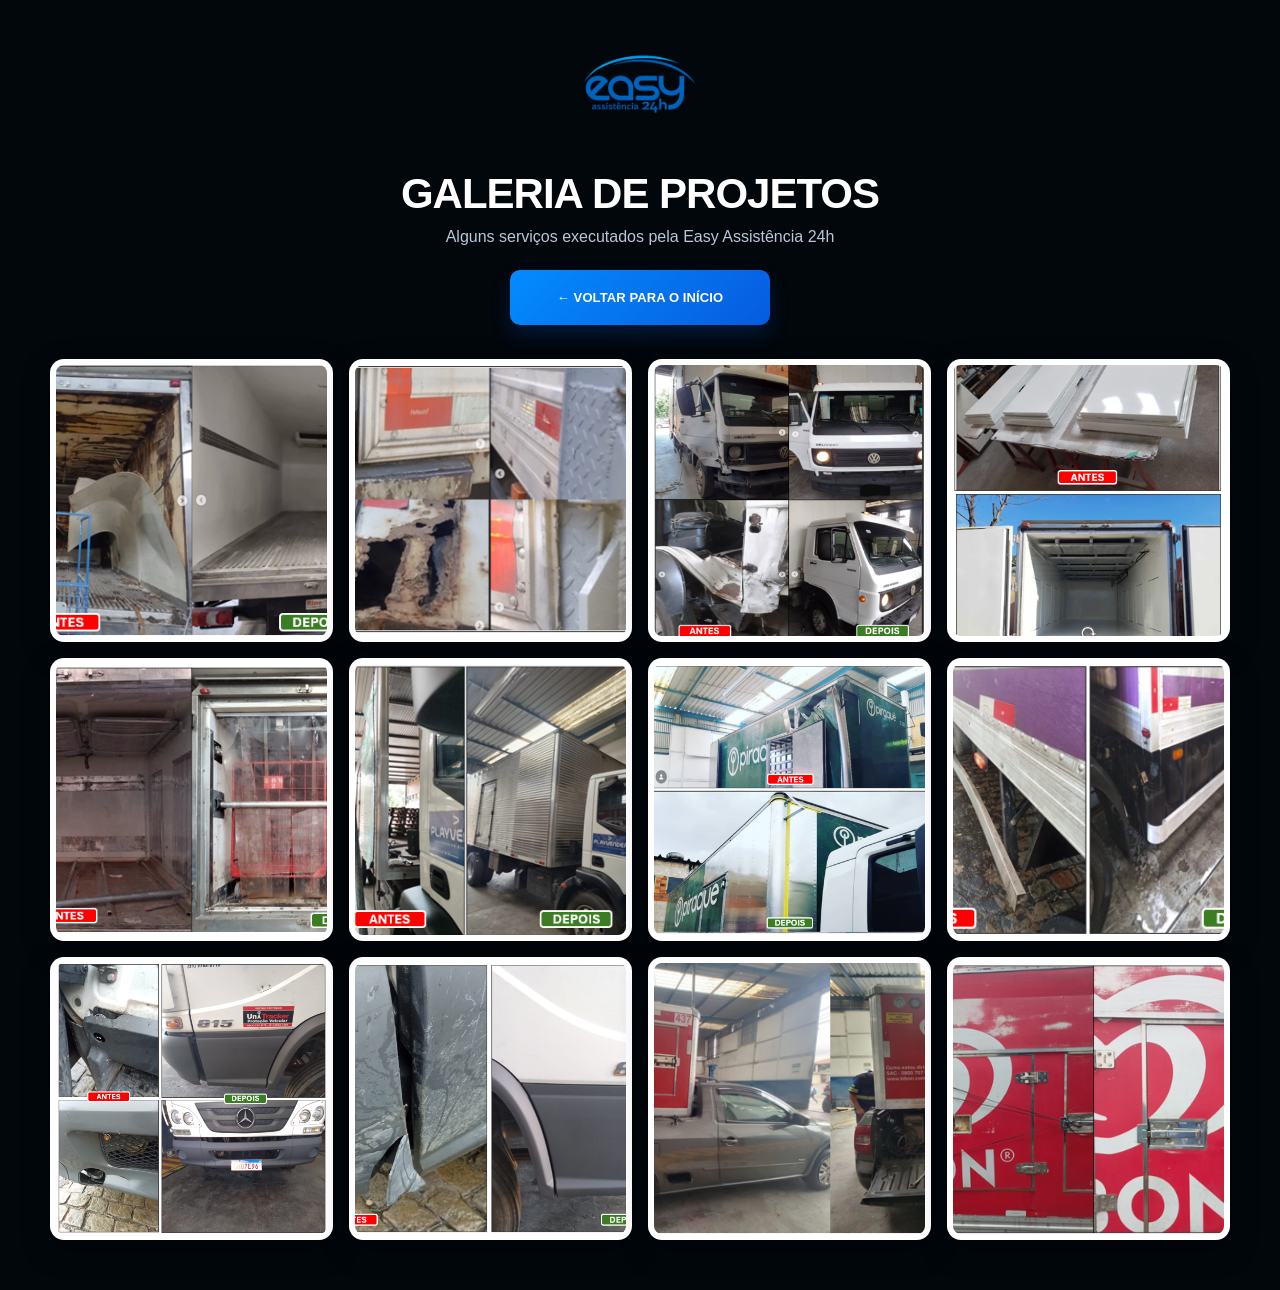
==== commit ae4ba51b: "ok 2" ====
--- a/galeria.html
+++ b/galeria.html
@@ -35,6 +35,8 @@
     <img src="assets/img/projetos/p9.jpg" alt="Projeto Easy" onclick="abrirProjeto(this.src)">
     <img src="assets/img/projetos/p10.jpg" alt="Projeto Easy" onclick="abrirProjeto(this.src)">
     <img src="assets/img/projetos/p11.jpg" alt="Projeto Easy" onclick="abrirProjeto(this.src)">
+    <img src="assets/img/projetos/p12.jpg" alt="Projeto Easy" onclick="abrirProjeto(this.src)">
+
   </section>
 
 </main>
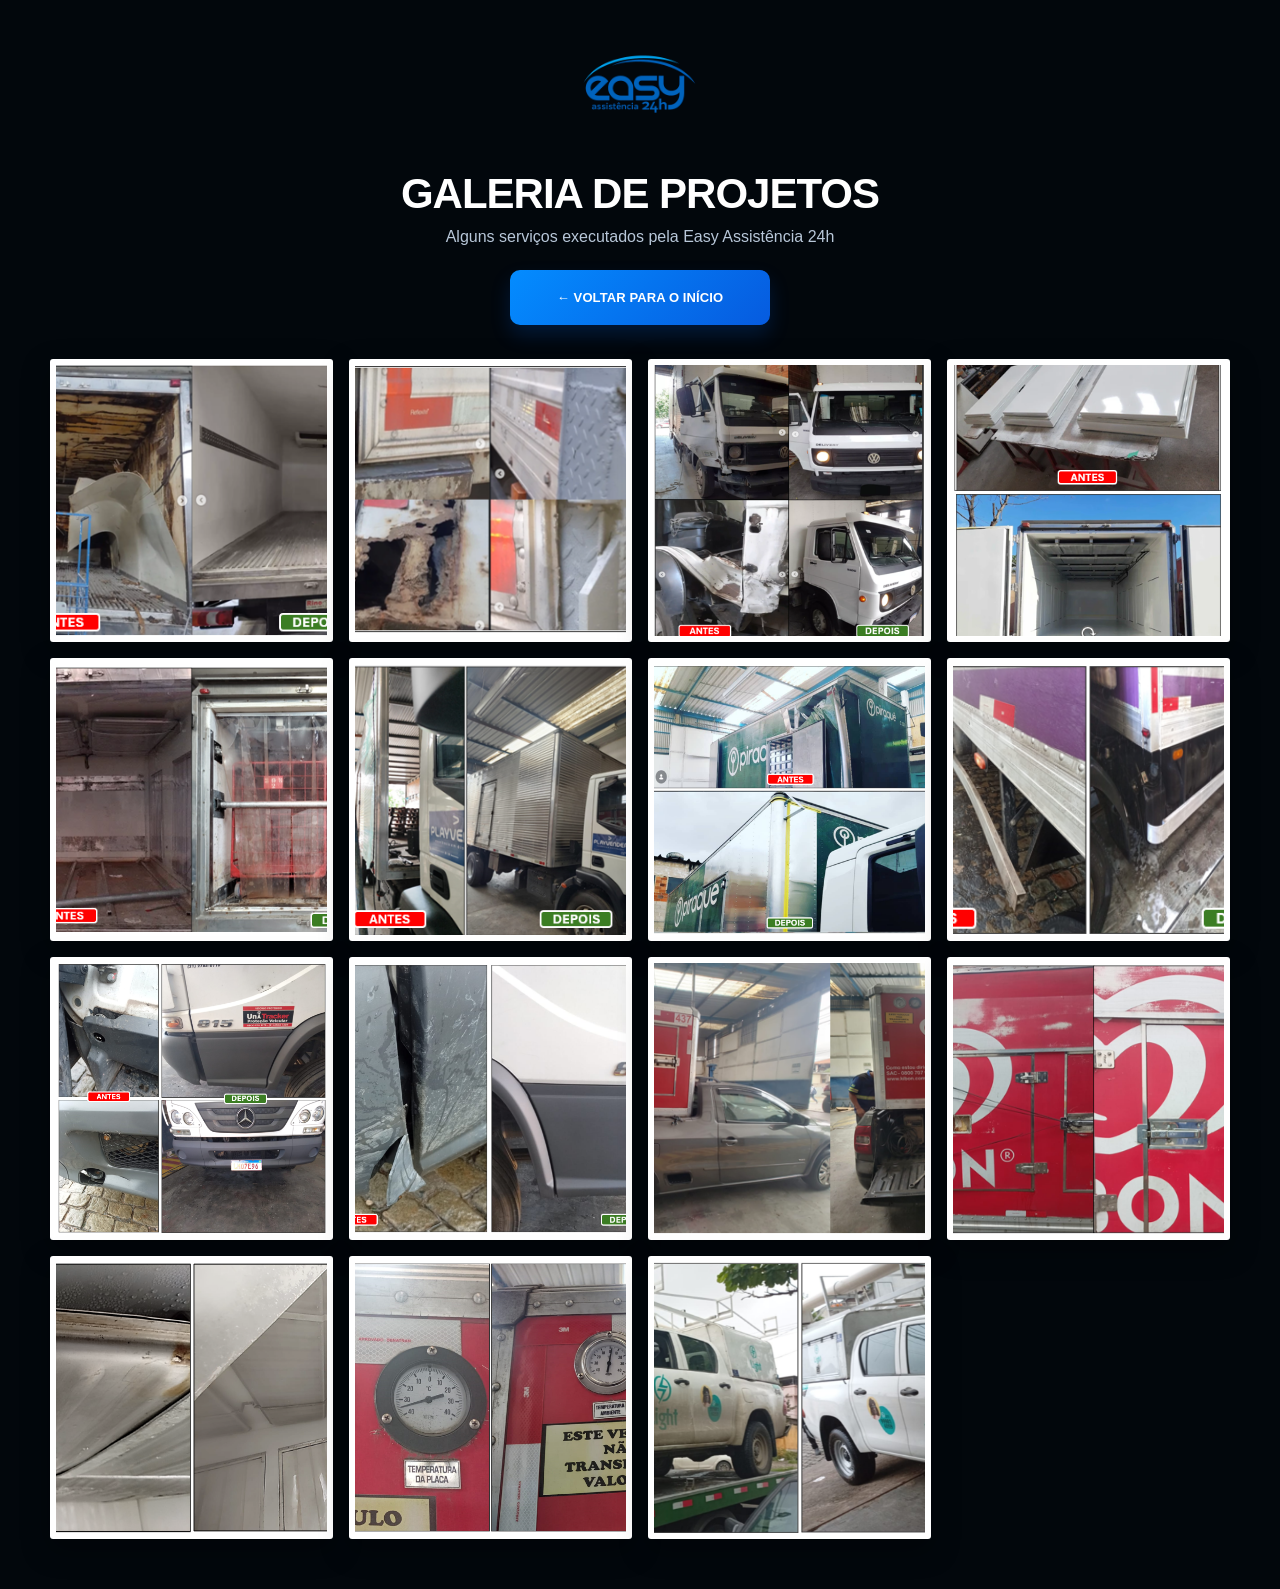
==== commit beb5cc79: "ok 4" ====
--- a/galeria.html
+++ b/galeria.html
@@ -36,6 +36,10 @@
     <img src="assets/img/projetos/p10.jpg" alt="Projeto Easy" onclick="abrirProjeto(this.src)">
     <img src="assets/img/projetos/p11.jpg" alt="Projeto Easy" onclick="abrirProjeto(this.src)">
     <img src="assets/img/projetos/p12.jpg" alt="Projeto Easy" onclick="abrirProjeto(this.src)">
+    <img src="assets/img/projetos/p13.jpg" alt="Projeto Easy" onclick="abrirProjeto(this.src)">
+    <img src="assets/img/projetos/p14.jpg" alt="Projeto Easy" onclick="abrirProjeto(this.src)">
+    <img src="assets/img/projetos/p15.jpg" alt="Projeto Easy" onclick="abrirProjeto(this.src)">
+
 
   </section>
 
--- a/assets/css/style.css
+++ b/assets/css/style.css
@@ -170,7 +170,7 @@
   top:28px;
   left:26px;
   width:170px;
-  max-height:85px;
+  max-height:100%;
   object-fit:contain;
   z-index:3;
 }
@@ -387,7 +387,7 @@
   width:100%;
   height:190px;
   object-fit:cover;
-  border-radius:8px;
+  border-radius:3px;
 }
 
 /* EASY CONTROL */
@@ -908,7 +908,7 @@
   width:100%;
   aspect-ratio:1 / 1;
   object-fit:cover;
-  border-radius:14px;
+  border-radius:3px;
   background:#fff;
   padding:6px;
   cursor:pointer;
@@ -942,9 +942,9 @@
   max-width:92vw;
   max-height:88vh;
   object-fit:contain;
-  border-radius:16px;
+  border-radius:2px;
   background:#fff;
-  padding:6px;
+  padding:3px;
   box-shadow:0 20px 80px rgba(0,0,0,.65);
 }
 
